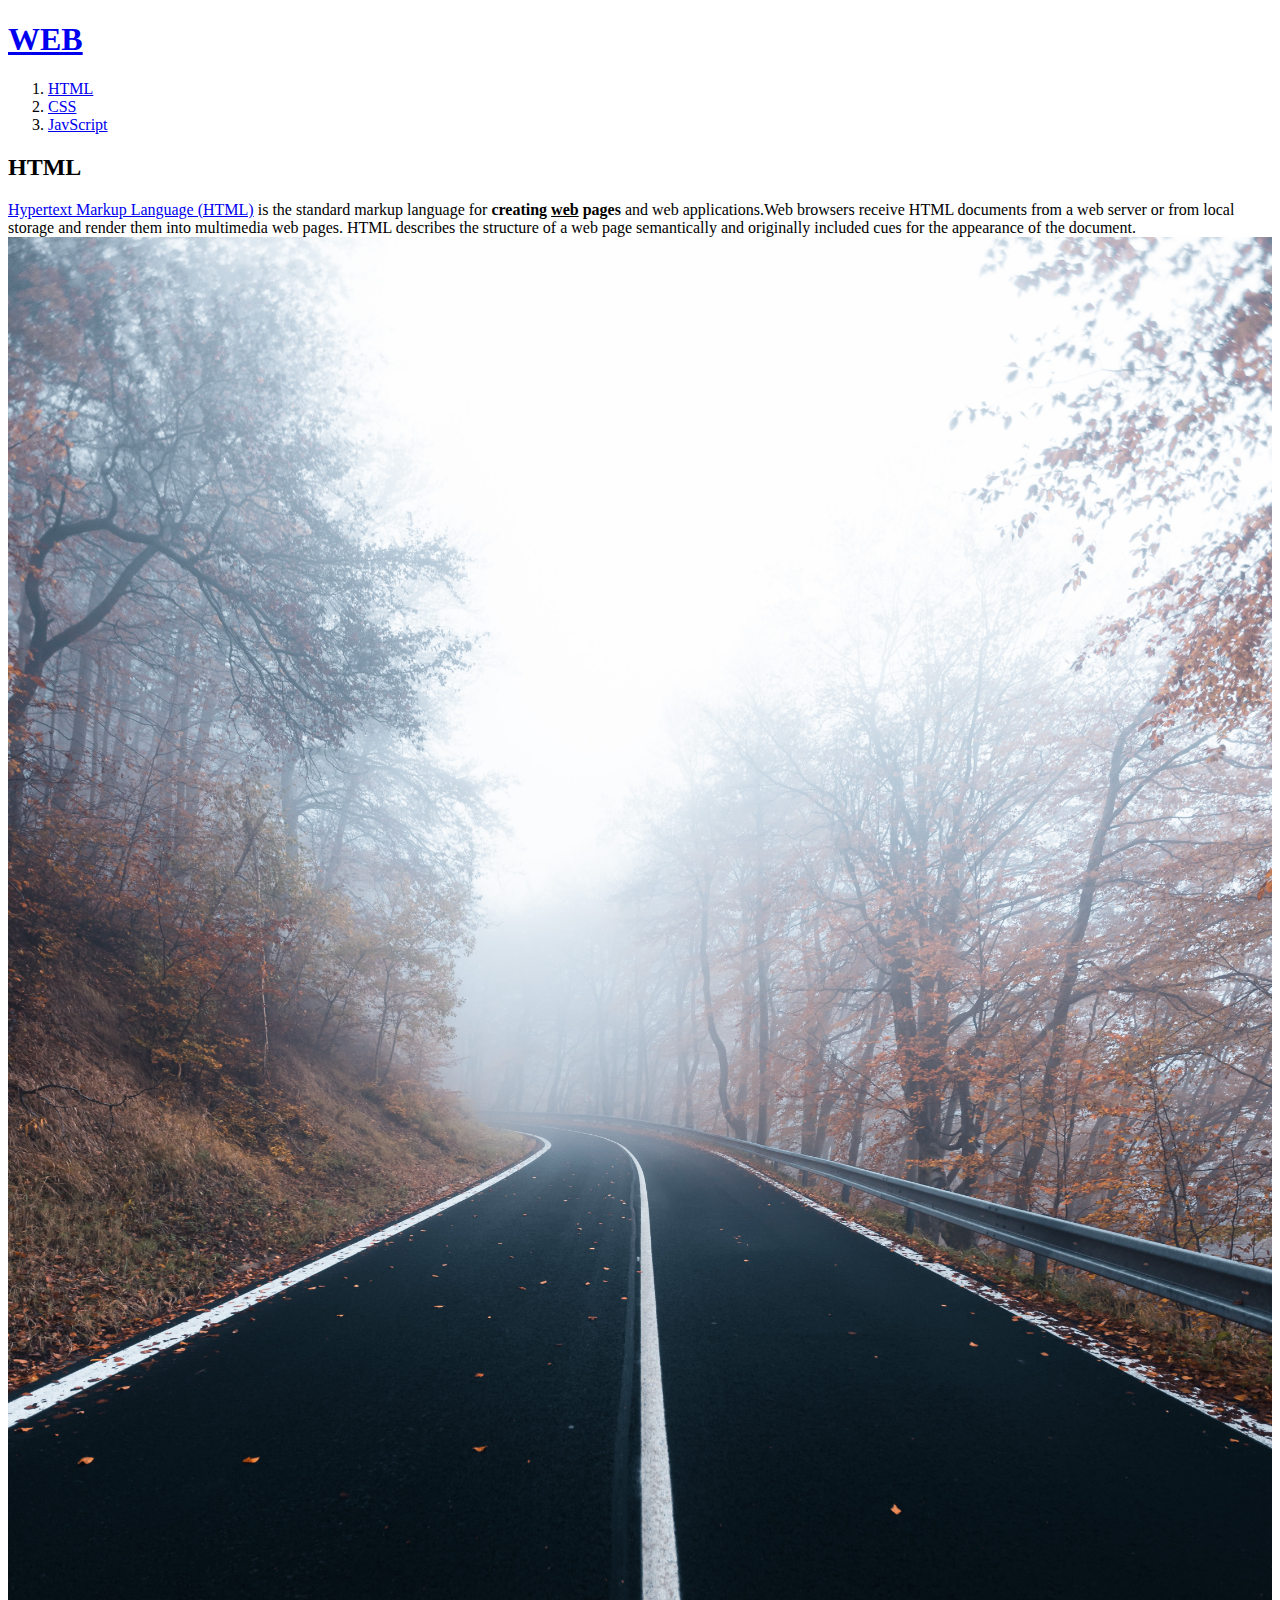
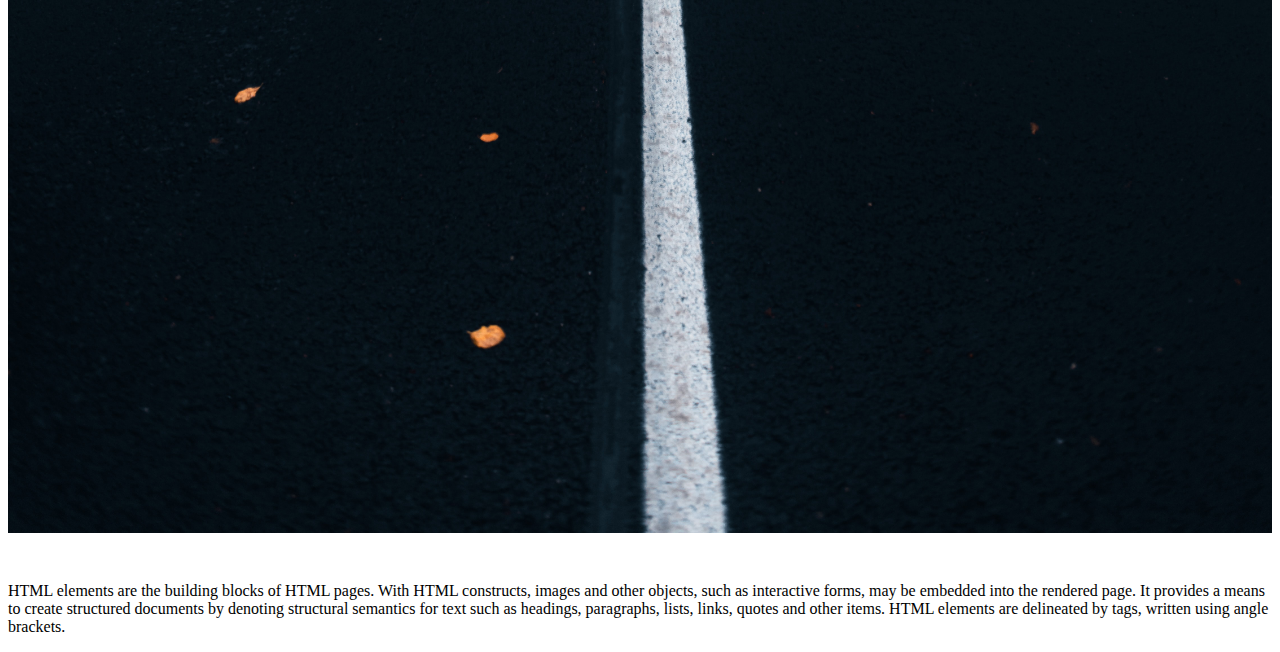
==== 1.html @ 18cae8f7 "웹사이트 완성" ====
<!doctype html>
<html>
  <head>
    <title>WEB1 - html</title>
    <meta charset="utf-8">
  </head>
  <body>
    <h1><a href="index.html" target="_blank">WEB</a></h1>
    <ol>
      <li><a href="1.html" target="_blank">HTML</a></li>
      <li><a href="2.html" target="_blank">CSS</a></li>
      <li><a href="3.html" target="_blank">JavScript</a></li>
    </ol>
    <h2>HTML</h2>
    <p><a href="https://www.w3.org/TR/2011/WD-html5-20110405/" target="_blank" title="html5 specification">Hypertext Markup Language (HTML)</a> is the standard markup language for <strong>creating <u>web</u> pages</strong> and web applications.Web browsers receive HTML documents from a web server or from local storage and render them into multimedia web
      pages. HTML describes the structure of a web page semantically and originally included cues for the appearance of the document.
    <img src="image.jpg" width="100%">
    </p>
    <p style="margin-top:45px;">HTML elements are the building blocks of HTML pages. With HTML constructs, images and other objects, such as interactive forms, may be embedded into the rendered page. It provides a means to create structured documents by
      denoting structural semantics for text such as headings, paragraphs, lists, links, quotes and other items. HTML elements are delineated by tags, written using angle brackets.</p>
  </body>
</html>
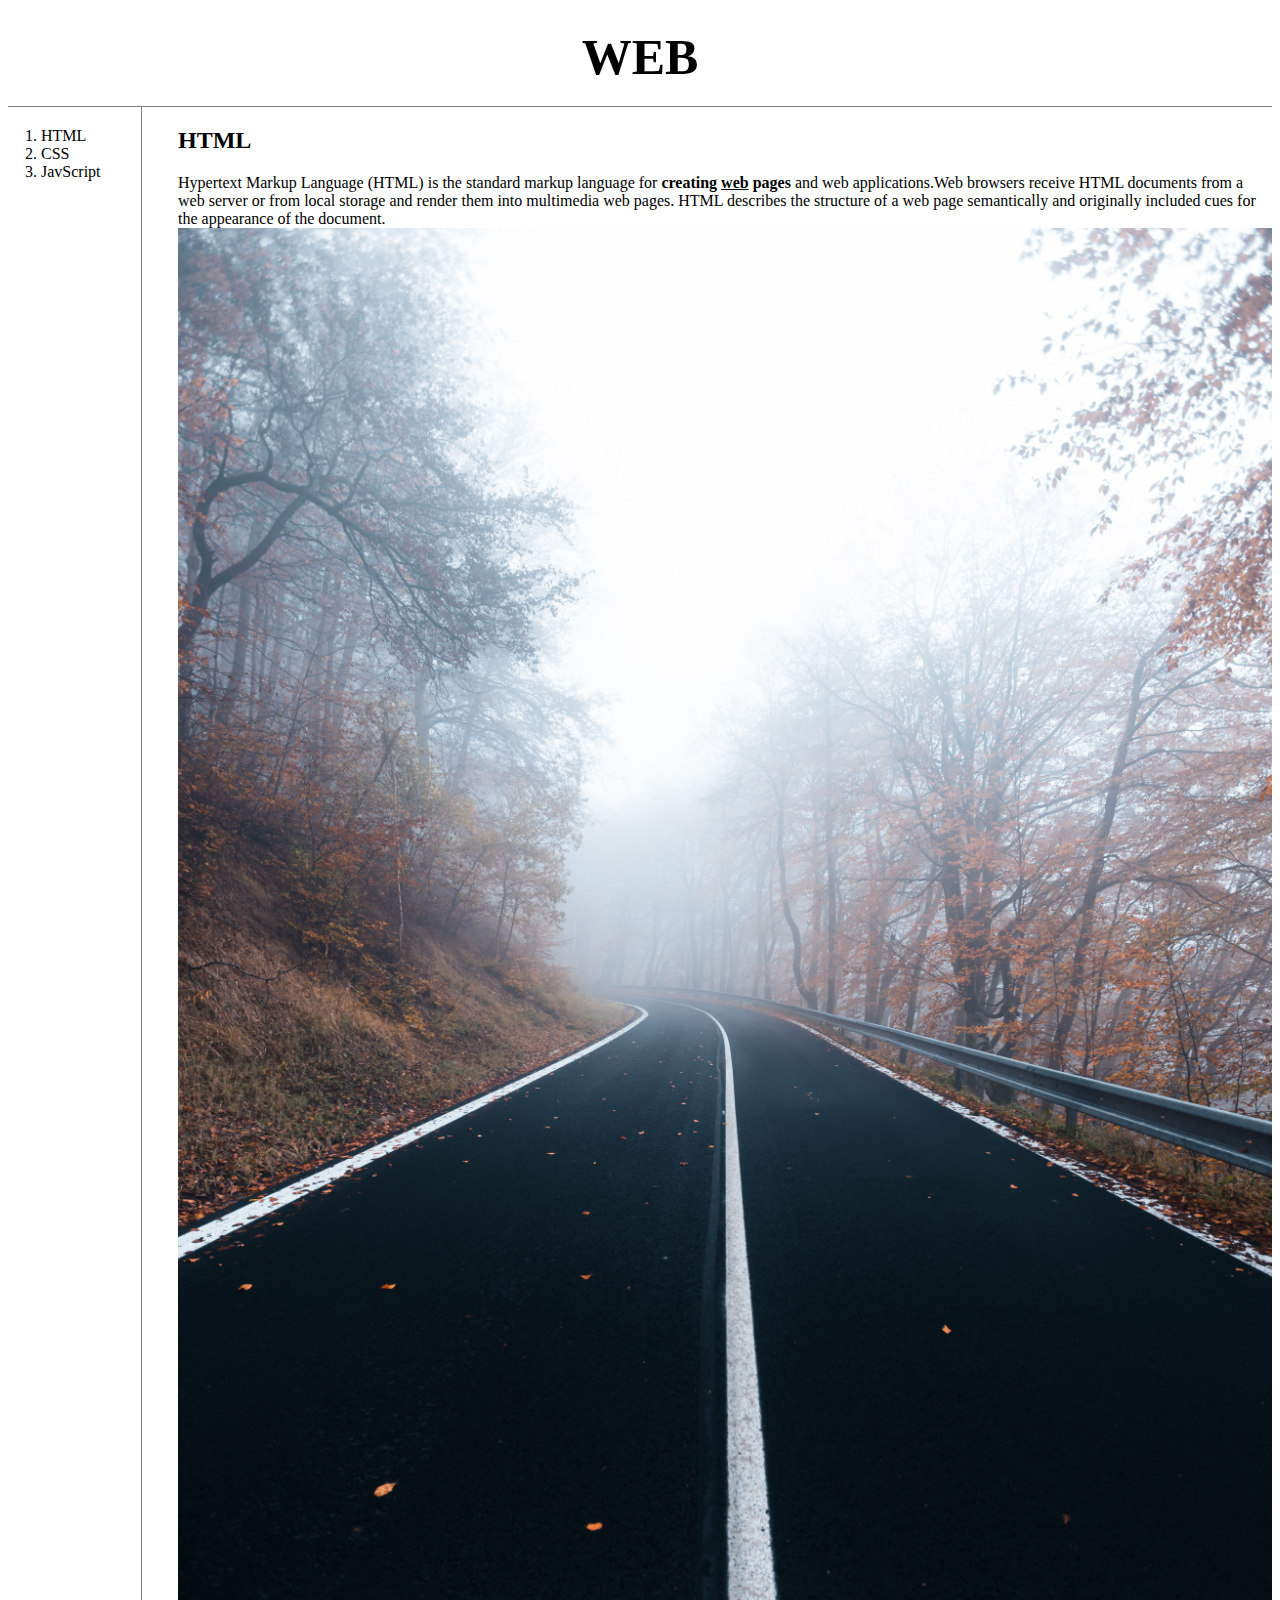
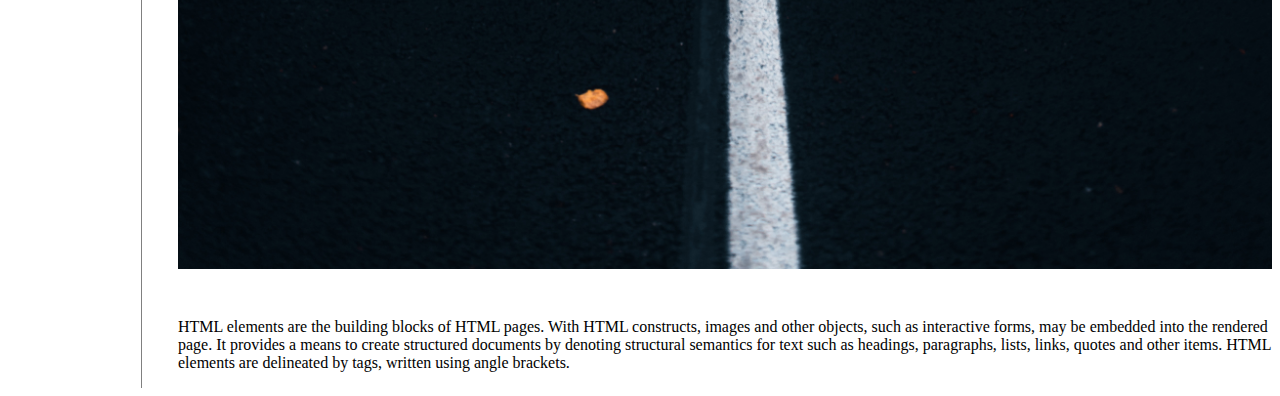
==== commit bcae8cb2: "수정1" ====
--- a/1.html
+++ b/1.html
@@ -3,20 +3,25 @@
   <head>
     <title>WEB1 - html</title>
     <meta charset="utf-8">
+    <link rel="stylesheet" href="style.css"
   </head>
   <body>
     <h1><a href="index.html" target="_blank">WEB</a></h1>
-    <ol>
-      <li><a href="1.html" target="_blank">HTML</a></li>
-      <li><a href="2.html" target="_blank">CSS</a></li>
-      <li><a href="3.html" target="_blank">JavScript</a></li>
-    </ol>
-    <h2>HTML</h2>
-    <p><a href="https://www.w3.org/TR/2011/WD-html5-20110405/" target="_blank" title="html5 specification">Hypertext Markup Language (HTML)</a> is the standard markup language for <strong>creating <u>web</u> pages</strong> and web applications.Web browsers receive HTML documents from a web server or from local storage and render them into multimedia web
-      pages. HTML describes the structure of a web page semantically and originally included cues for the appearance of the document.
-    <img src="image.jpg" width="100%">
-    </p>
-    <p style="margin-top:45px;">HTML elements are the building blocks of HTML pages. With HTML constructs, images and other objects, such as interactive forms, may be embedded into the rendered page. It provides a means to create structured documents by
-      denoting structural semantics for text such as headings, paragraphs, lists, links, quotes and other items. HTML elements are delineated by tags, written using angle brackets.</p>
+    <div id="grid">
+      <ol>
+        <li><a href="1.html" target="_blank">HTML</a></li>
+        <li><a href="2.html" target="_blank">CSS</a></li>
+        <li><a href="3.html" target="_blank">JavScript</a></li>
+      </ol>
+      <div id="article">
+      <h2>HTML</h2>
+      <p><a href="https://www.w3.org/TR/2011/WD-html5-20110405/" target="_blank" title="html5 specification">Hypertext Markup Language (HTML)</a> is the standard markup language for <strong>creating <u>web</u> pages</strong> and web applications.Web browsers receive HTML documents from a web server or from local storage and render them into multimedia web
+        pages. HTML describes the structure of a web page semantically and originally included cues for the appearance of the document.
+      <img src="image.jpg" width="100%">
+      </p>
+      <p style="margin-top:45px;">HTML elements are the building blocks of HTML pages. With HTML constructs, images and other objects, such as interactive forms, may be embedded into the rendered page. It provides a means to create structured documents by
+        denoting structural semantics for text such as headings, paragraphs, lists, links, quotes and other items. HTML elements are delineated by tags, written using angle brackets.</p>
+      </div>
+    </div>
   </body>
 </html>
--- a/style.css
+++ b/style.css
@@ -0,0 +1,41 @@
+<style>
+  body{
+    margin:0;
+  }
+  a {
+    color:black;
+    text-decoration: none;
+  }
+  h1 {
+    font-size: 50px;
+    text-align: center;
+    border-bottom:1px solid gray;
+    margin:0;
+    padding:20px;
+  }
+  ol{
+    border-right: 1px solid gray;
+    width:100px;
+    padding-left:33px;
+    padding-top:20px;
+    margin:0;
+  }
+  #grid{
+    display:grid;
+    grid-template-columns: 150px 1fr;
+  }
+  #article{
+    padding-left: 20px;
+  }
+  @media(max-width:500px){
+    #grid{
+      display:block;
+    }
+    ol{
+      border-right: none;
+    }
+    h1{
+      border-bottom: none;
+    }
+  }
+</style>
